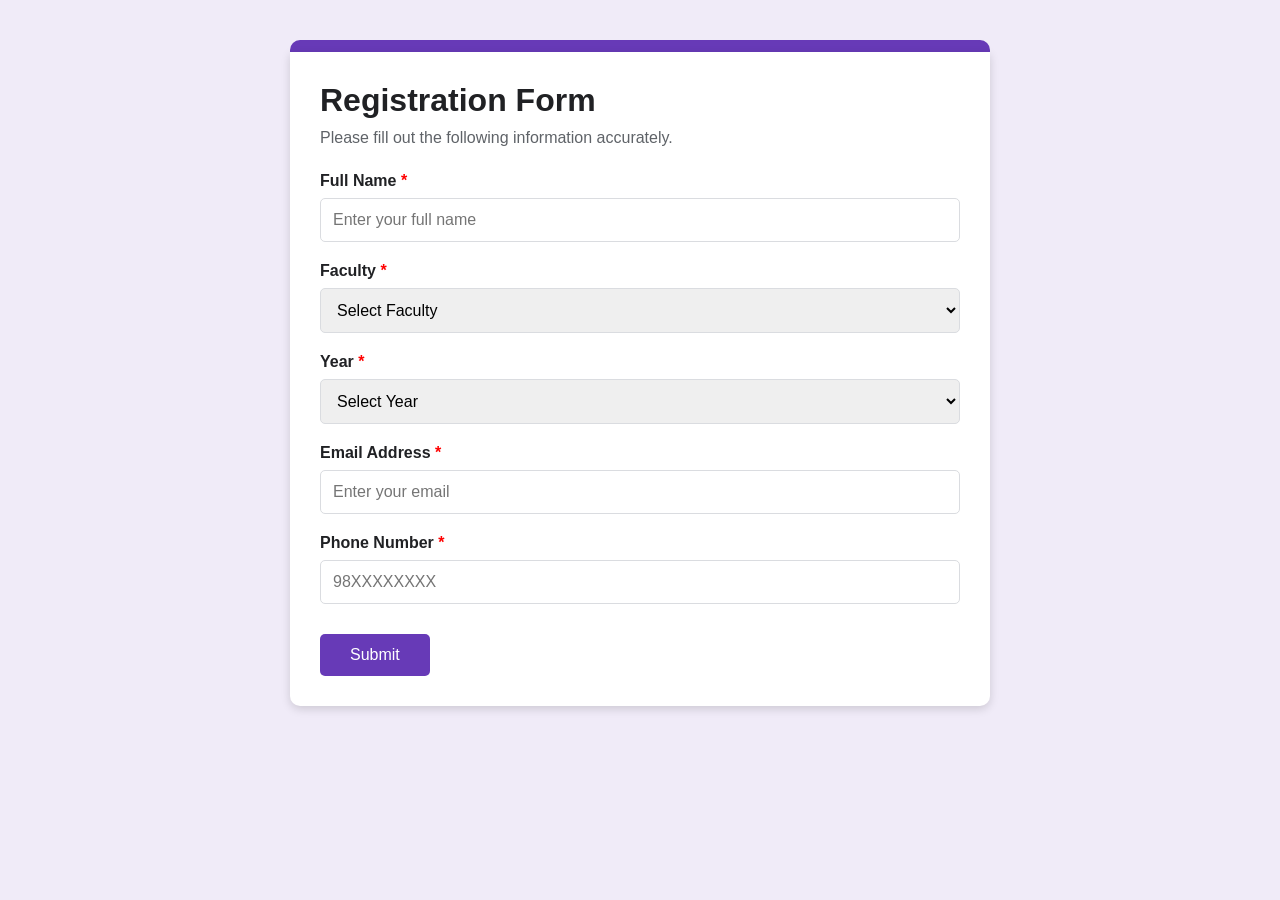
==== index.html @ 21b77987 "Update index.html" ====
<!DOCTYPE html>
<html lang="en">
<head>
    <meta charset="UTF-8">
    <meta name="viewport" content="width=device-width, initial-scale=1.0">
    <title>Registration Form</title>
    <link rel="stylesheet" href="style.css">
    
</head>
<body>

<div class="container">
    <div class="header"></div>

    <div class="form-card">
        <h1>Registration Form</h1>
        <p>Please fill out the following information accurately.</p>

      <form id="registrationForm">

            <label for="name">Full Name <span>*</span></label>
            <input type="text" id="name" name="fullname" placeholder="Enter your full name" required>
            <label for="faculty">Faculty <span>*</span></label>
            <select id="faculty" name="faculty" required>
                <option value="">Select Faculty</option>
                <option>Computer Engineering</option>
                <option>Civil Engineering</option>
                <option>Electronics & Communication Engineering</option>
                 <option>Mechanical Engineering</option>
                 <option>Automobile Engineering</option>
               
            </select>

            <label for="year">Year <span>*</span></label>
            <select id="year" name="year" required>
                <option value="">Select Year</option>
                <option>First Year</option>
                <option>Second Year</option>
                <option>Third Year</option>
                <option>Fourth Year</option>
                <option>Fifth Year</option>
            </select>

            <label for="email">Email Address <span>*</span></label>
            <input type="email" id="email" name="email" placeholder="Enter your email" required>

            <label for="phone">Phone Number <span>*</span></label>
            <input type="tel" id="phone" name="phone" placeholder="98XXXXXXXX" pattern="[0-9]{10}" required>

            <button type="submit">Submit</button>

        </form>
    </div>
</div>
<script src="submit.js"></script>
</body>
</html>
---- style.css ----
*{
    margin:0;
    padding:0;
    box-sizing:border-box;
    font-family:Arial, Helvetica, sans-serif;
}

body{
    background:#f0ebf8;
    display:flex;
    justify-content:center;
    padding:40px;
}

.container{
    width:100%;
    max-width:700px;
}

.header{
    height:12px;
    background:#673ab7;
    border-radius:10px 10px 0 0;
}

.form-card{
    background:#fff;
    padding:30px;
    border-radius:0 0 10px 10px;
    box-shadow:0 3px 10px rgba(0,0,0,0.15);
}

h1{
    color:#202124;
    margin-bottom:10px;
}

p{
    color:#5f6368;
    margin-bottom:25px;
}

label{
    display:block;
    margin-top:20px;
    margin-bottom:8px;
    font-weight:bold;
    color:#202124;
}

label span{
    color:red;
}

input,
select{
    width:100%;
    padding:12px;
    border:1px solid #dadce0;
    border-radius:5px;
    font-size:16px;
    outline:none;
}

input:focus,
select:focus{
    border:2px solid #673ab7;
}

button{
    margin-top:30px;
    background:#673ab7;
    color:white;
    border:none;
    padding:12px 30px;
    font-size:16px;
    border-radius:5px;
    cursor:pointer;
}

button:hover{
    background:#5e35b1;
}
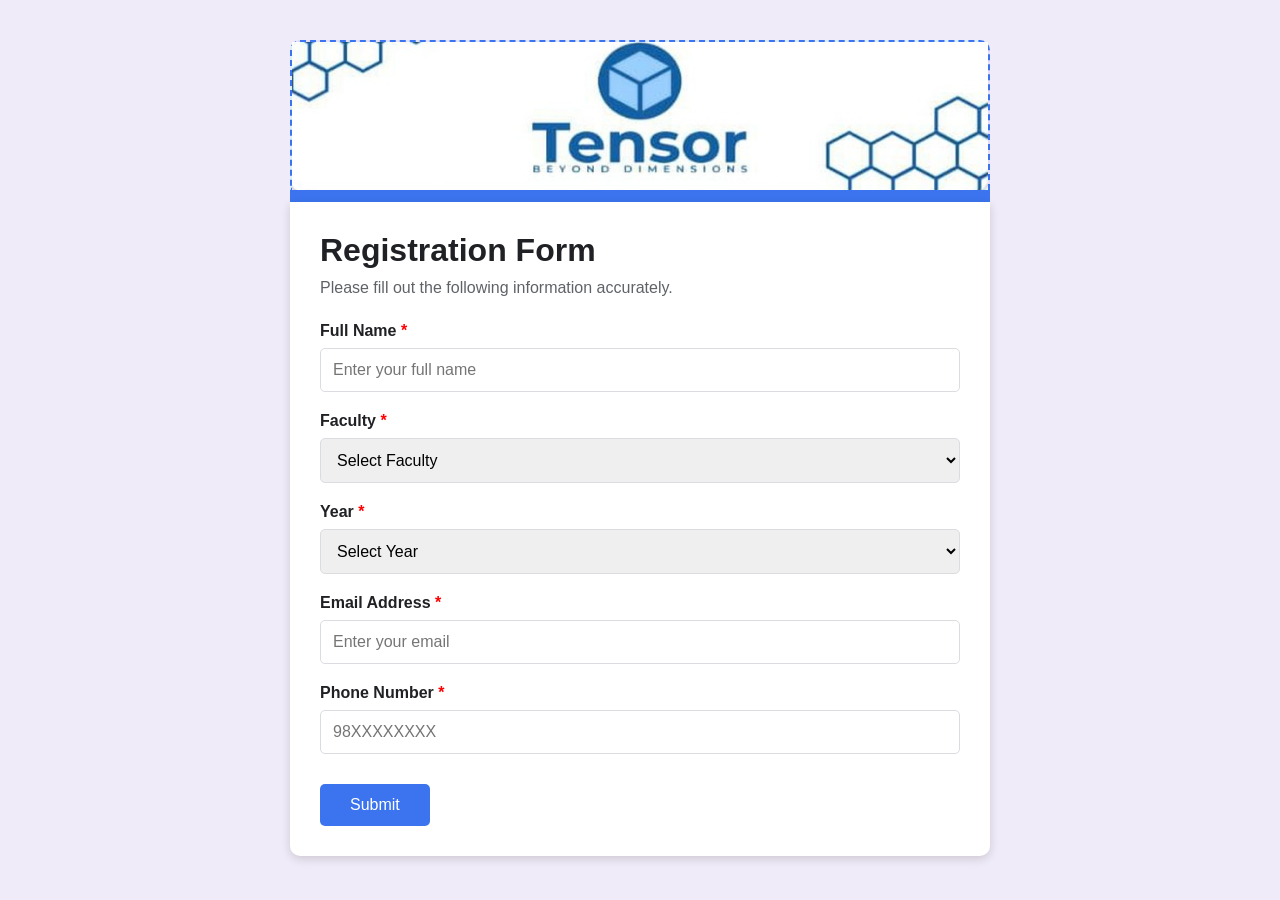
==== commit 14c2cb11: "added the banner" ====
--- a/index.html
+++ b/index.html
@@ -1,57 +1,61 @@
-<!DOCTYPE html>
-<html lang="en">
-<head>
-    <meta charset="UTF-8">
-    <meta name="viewport" content="width=device-width, initial-scale=1.0">
-    <title>Registration Form</title>
-    <link rel="stylesheet" href="style.css">
-    
-</head>
-<body>
-
-<div class="container">
-    <div class="header"></div>
-
-    <div class="form-card">
-        <h1>Registration Form</h1>
-        <p>Please fill out the following information accurately.</p>
-
-      <form id="registrationForm">
-
-            <label for="name">Full Name <span>*</span></label>
-            <input type="text" id="name" name="fullname" placeholder="Enter your full name" required>
-            <label for="faculty">Faculty <span>*</span></label>
-            <select id="faculty" name="faculty" required>
-                <option value="">Select Faculty</option>
-                <option>Computer Engineering</option>
-                <option>Civil Engineering</option>
-                <option>Electronics & Communication Engineering</option>
-                 <option>Mechanical Engineering</option>
-                 <option>Automobile Engineering</option>
-               
-            </select>
-
-            <label for="year">Year <span>*</span></label>
-            <select id="year" name="year" required>
-                <option value="">Select Year</option>
-                <option>First Year</option>
-                <option>Second Year</option>
-                <option>Third Year</option>
-                <option>Fourth Year</option>
-                <option>Fifth Year</option>
-            </select>
-
-            <label for="email">Email Address <span>*</span></label>
-            <input type="email" id="email" name="email" placeholder="Enter your email" required>
-
-            <label for="phone">Phone Number <span>*</span></label>
-            <input type="tel" id="phone" name="phone" placeholder="98XXXXXXXX" pattern="[0-9]{10}" required>
-
-            <button type="submit">Submit</button>
-
-        </form>
-    </div>
-</div>
-<script src="submit.js"></script>
-</body>
-</html>
+<!DOCTYPE html>
+<html lang="en">
+<head>
+    <meta charset="UTF-8">
+    <meta name="viewport" content="width=device-width, initial-scale=1.0">
+    <title>Registration Form</title>
+    <link rel="stylesheet" href="style.css">
+    
+</head>
+<body>
+
+<div class="container">
+    <div class="banner" aria-label="Banner area for an image">
+        <img src="banner.jpg" alt="banner image">
+    </div>
+
+    <div class="header"></div>
+
+    <div class="form-card">
+        <h1>Registration Form</h1>
+        <p>Please fill out the following information accurately.</p>
+
+      <form id="registrationForm">
+
+            <label for="name">Full Name <span>*</span></label>
+            <input type="text" id="name" name="fullname" placeholder="Enter your full name" required>
+            <label for="faculty">Faculty <span>*</span></label>
+            <select id="faculty" name="faculty" required>
+                <option value="">Select Faculty</option>
+                <option>Computer Engineering</option>
+                <option>Civil Engineering</option>
+                <option>Electronics & Communication Engineering</option>
+                <option>Mechanical Engineering</option>
+                <option>Automobile Engineering</option>
+               
+            </select>
+
+            <label for="year">Year <span>*</span></label>
+            <select id="year" name="year" required>
+                <option value="">Select Year</option>
+                <option>First Year</option>
+                <option>Second Year</option>
+                <option>Third Year</option>
+                <option>Fourth Year</option>
+                <option>Fifth Year</option>
+            </select>
+
+            <label for="email">Email Address <span>*</span></label>
+            <input type="email" id="email" name="email" placeholder="Enter your email" required>
+
+            <label for="phone">Phone Number <span>*</span></label>
+            <input type="tel" id="phone" name="phone" placeholder="98XXXXXXXX" pattern="[0-9]{10}" required>
+
+            <button type="submit">Submit</button>
+
+        </form>
+    </div>
+</div>
+<script src="submit.js"></script>
+</body>
+</html>
--- a/style.css
+++ b/style.css
@@ -17,13 +17,37 @@
     max-width:700px;
 }
 
+.banner{
+    width:100%;
+    height:150px;
+    display:flex;
+    align-items:center;
+    justify-content:center;
+    background:linear-gradient(135deg, #e6dbff, #d9f0ff);
+    border:2px dashed #3b74ee;
+    border-bottom:none;
+    border-radius:10px 10px 0 0;
+   
+    color:#3b74ee;
+    font-weight:bold;
+    letter-spacing:0.5px;
+}
+
+.banner img{
+    width:100%;
+    height:100%;
+    display:block;
+    object-fit:cover;
+}
+
 .header{
     height:12px;
-    background:#673ab7;
-    border-radius:10px 10px 0 0;
+    background:#3b74ee;
+    border-radius:0 0 0 0;
 }
 
 .form-card{
+    width:100%;
     background:#fff;
     padding:30px;
     border-radius:0 0 10px 10px;
@@ -64,12 +88,12 @@
 
 input:focus,
 select:focus{
-    border:2px solid #673ab7;
+    border:2px solid #3b74ee;
 }
 
 button{
     margin-top:30px;
-    background:#673ab7;
+    background:#3b74ee;
     color:white;
     border:none;
     padding:12px 30px;
@@ -79,5 +103,5 @@
 }
 
 button:hover{
-    background:#5e35b1;
+    background:#3b74ee;
 }
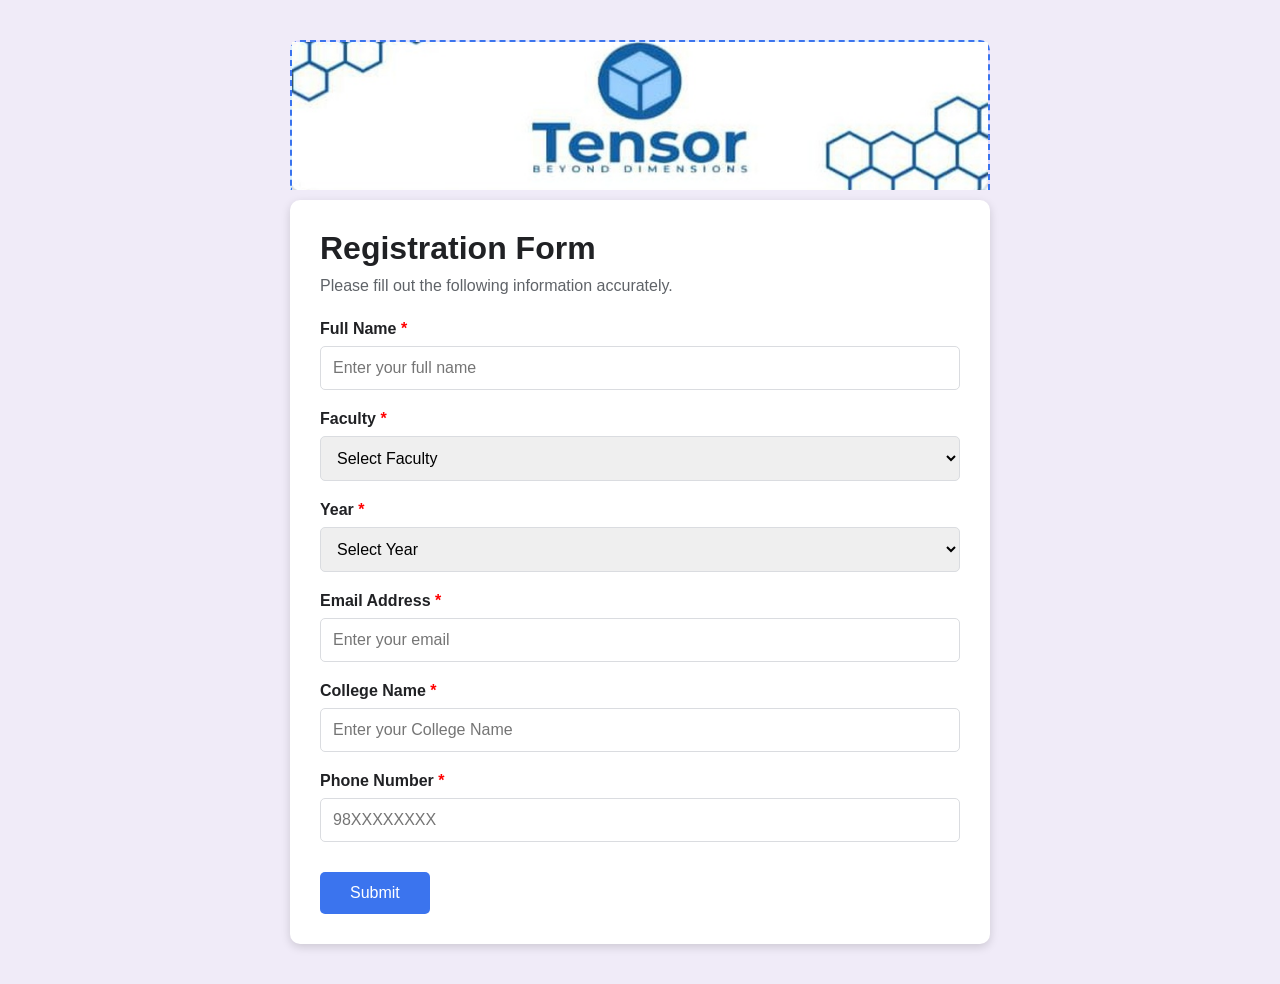
==== commit ff906c3f: "added question" ====
--- a/index.html
+++ b/index.html
@@ -48,6 +48,9 @@
             <label for="email">Email Address <span>*</span></label>
             <input type="email" id="email" name="email" placeholder="Enter your email" required>
 
+            <label for="College Name">College Name <span>*</span></label>
+            <input type="text" id="college" name="college" placeholder="Enter your College Name" required>
+
             <label for="phone">Phone Number <span>*</span></label>
             <input type="tel" id="phone" name="phone" placeholder="98XXXXXXXX" pattern="[0-9]{10}" required>
 
--- a/style.css
+++ b/style.css
@@ -39,10 +39,10 @@
     display:block;
     object-fit:cover;
 }
-
+#673ab7
 .header{
     height:12px;
-    background:#3b74ee;
+    background:transparent;
     border-radius:0 0 0 0;
 }
 
@@ -50,7 +50,8 @@
     width:100%;
     background:#fff;
     padding:30px;
-    border-radius:0 0 10px 10px;
+    margin-top:10px;
+    border-radius:10px;
     box-shadow:0 3px 10px rgba(0,0,0,0.15);
 }
 
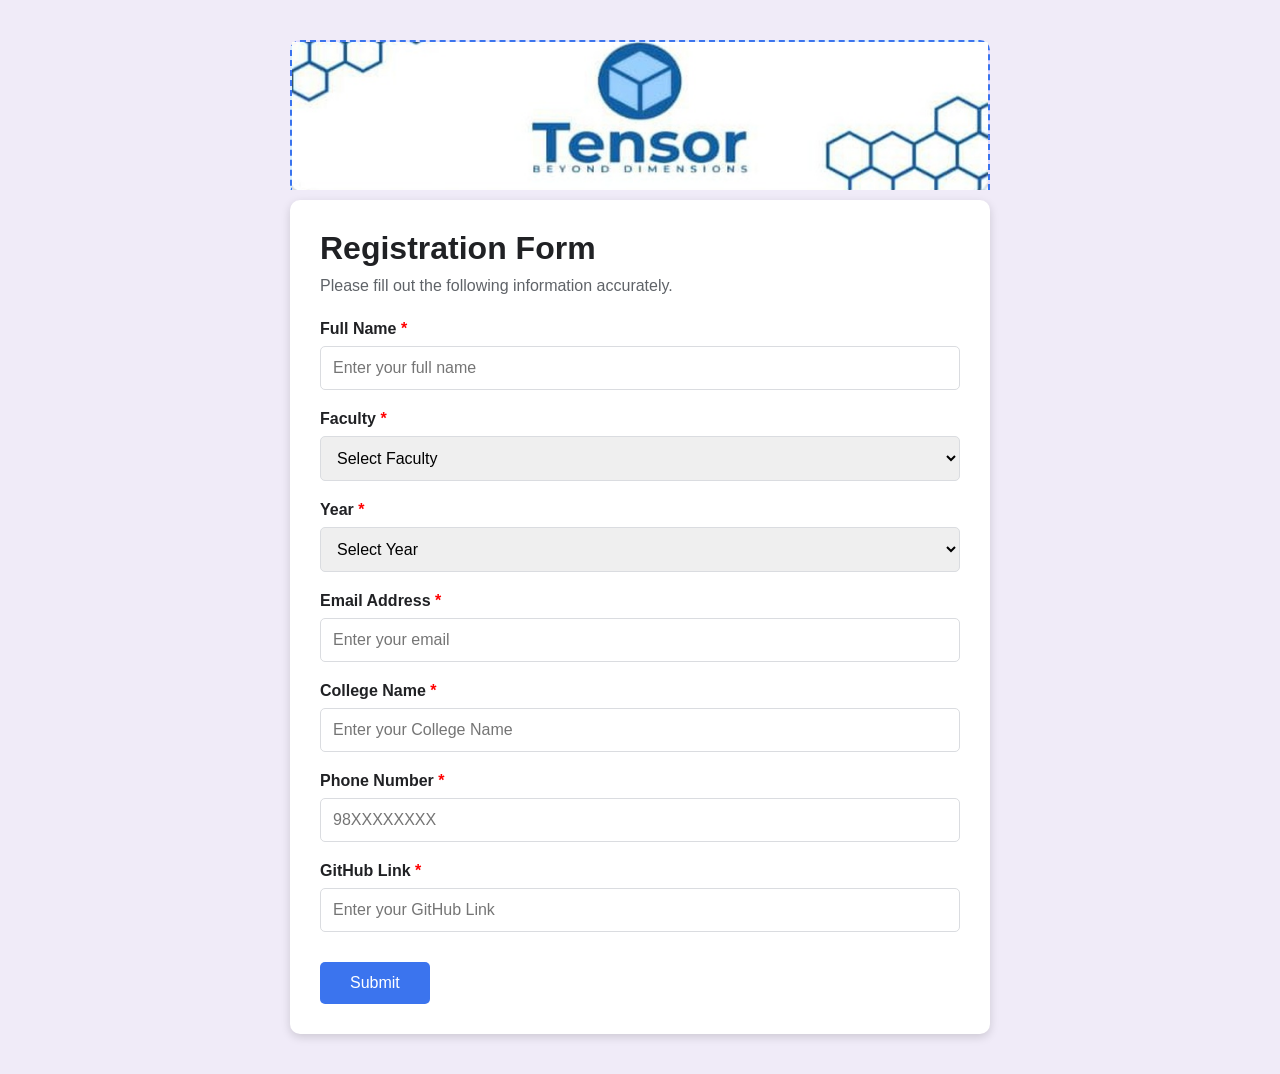
==== commit d71b845b: "changes" ====
--- a/index.html
+++ b/index.html
@@ -51,8 +51,12 @@
             <label for="College Name">College Name <span>*</span></label>
             <input type="text" id="college" name="college" placeholder="Enter your College Name" required>
 
+
             <label for="phone">Phone Number <span>*</span></label>
             <input type="tel" id="phone" name="phone" placeholder="98XXXXXXXX" pattern="[0-9]{10}" required>
+      
+             <label for="GitHub Link">GitHub Link <span>*</span></label>
+            <input type="text" id="GitHub" name="Link" placeholder="Enter your GitHub Link" required>
 
             <button type="submit">Submit</button>
 
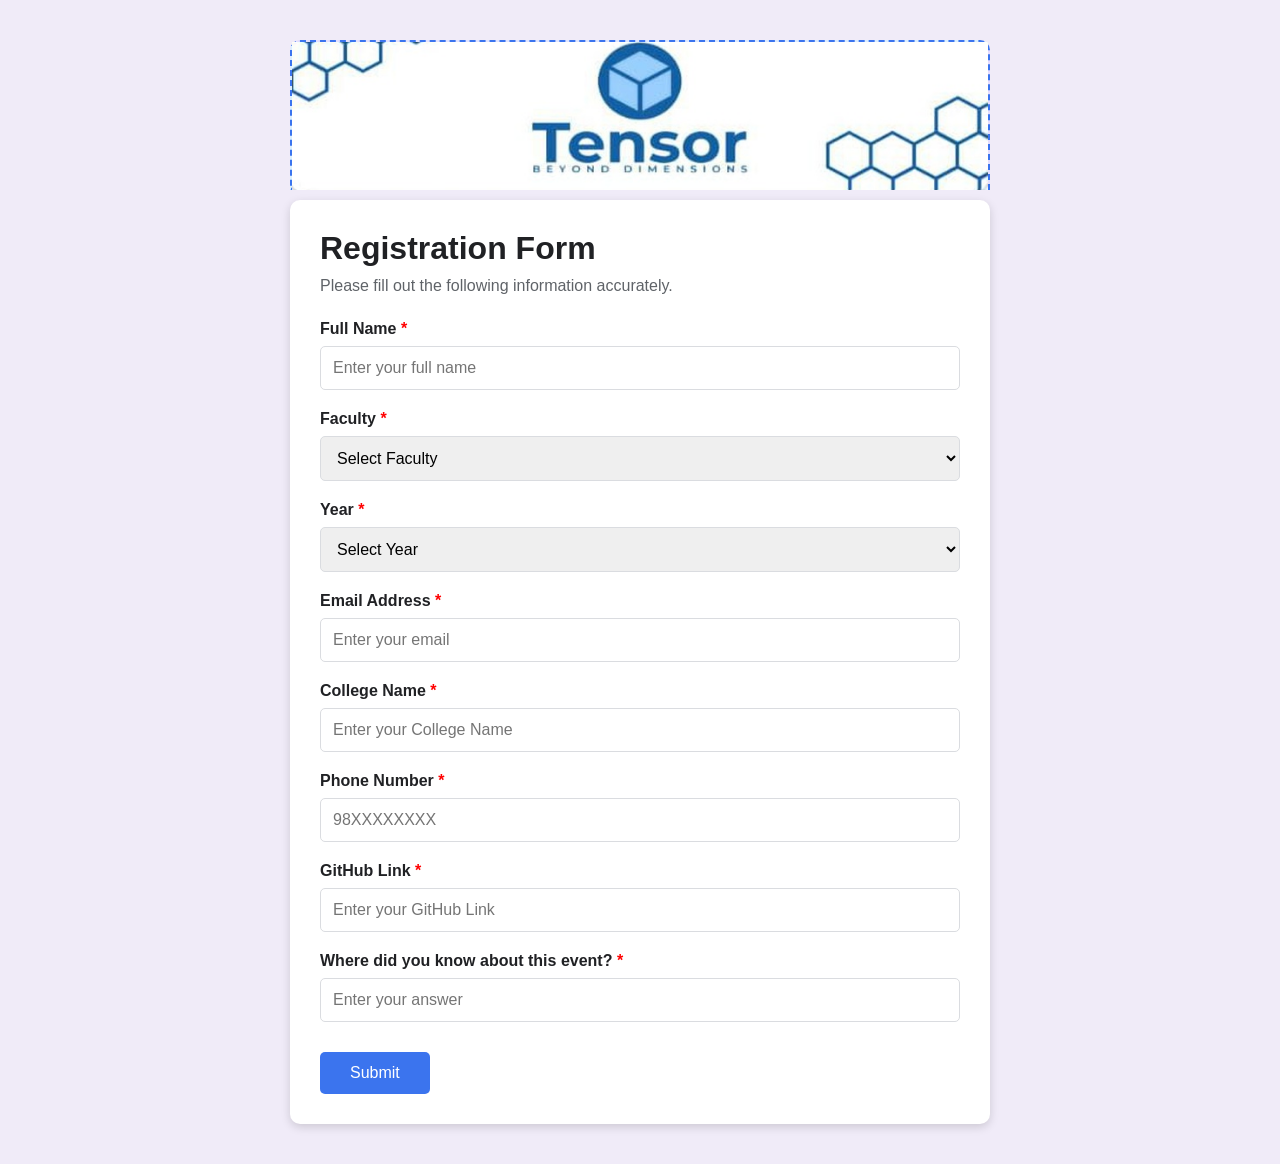
==== commit 7a14094a: "..." ====
--- a/index.html
+++ b/index.html
@@ -57,6 +57,9 @@
       
              <label for="GitHub Link">GitHub Link <span>*</span></label>
             <input type="text" id="GitHub" name="Link" placeholder="Enter your GitHub Link" required>
+            <label for="GitHub Link">Where did you know about this event? <span>*</span></label>
+            <input type="text" id="Where did you know about this event" name="?" placeholder="Enter your answer" required>
+
 
             <button type="submit">Submit</button>
 
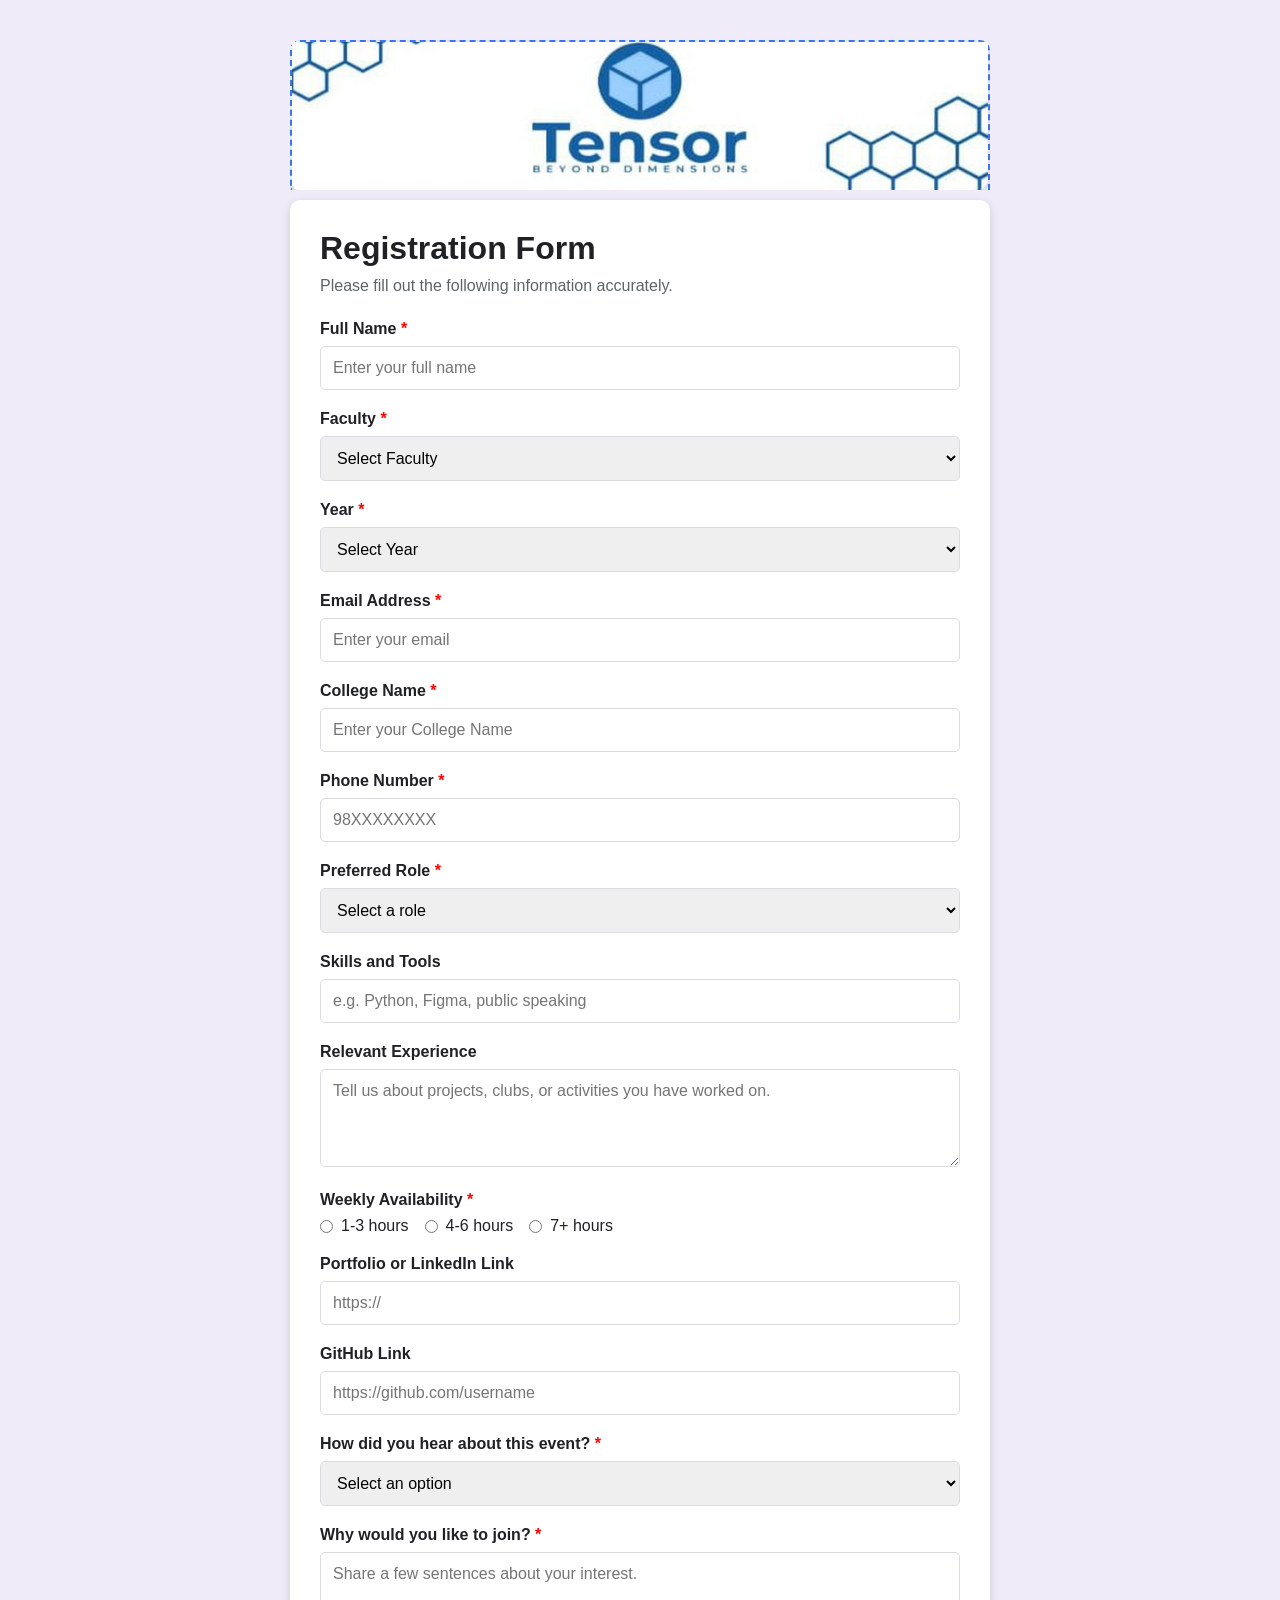
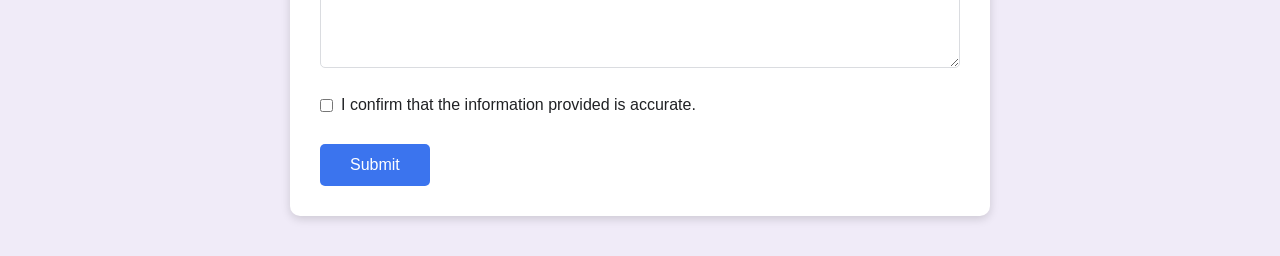
==== commit 4849d0be: "---" ====
--- a/index.html
+++ b/index.html
@@ -54,11 +54,50 @@
 
             <label for="phone">Phone Number <span>*</span></label>
             <input type="tel" id="phone" name="phone" placeholder="98XXXXXXXX" pattern="[0-9]{10}" required>
-      
-             <label for="GitHub Link">GitHub Link <span>*</span></label>
-            <input type="text" id="GitHub" name="Link" placeholder="Enter your GitHub Link" required>
-            <label for="GitHub Link">Where did you know about this event? <span>*</span></label>
-            <input type="text" id="Where did you know about this event" name="?" placeholder="Enter your answer" required>
+
+            <label for="role">Preferred Role <span>*</span></label>
+            <select id="role" name="preferredRole" required>
+                <option value="">Select a role</option>
+                <option>Technical Team</option>
+                <option>Design Team</option>
+                <option>Content and Social Media</option>
+                <option>Event Management</option>
+                <option>Public Relations</option>
+            </select>
+
+            <label for="skills">Skills and Tools</label>
+            <input type="text" id="skills" name="skills" placeholder="e.g. Python, Figma, public speaking">
+
+            <label for="experience">Relevant Experience</label>
+            <textarea id="experience" name="experience" rows="4" placeholder="Tell us about projects, clubs, or activities you have worked on."></textarea>
+
+            <label>Weekly Availability <span>*</span></label>
+            <div class="option-group">
+                <label class="option"><input type="radio" name="availability" value="1-3 hours" required> 1-3 hours</label>
+                <label class="option"><input type="radio" name="availability" value="4-6 hours"> 4-6 hours</label>
+                <label class="option"><input type="radio" name="availability" value="7+ hours"> 7+ hours</label>
+            </div>
+
+            <label for="portfolio">Portfolio or LinkedIn Link</label>
+            <input type="url" id="portfolio" name="portfolio" placeholder="https://">
+
+            <label for="github">GitHub Link</label>
+            <input type="url" id="github" name="github" placeholder="https://github.com/username">
+
+            <label for="source">How did you hear about this event? <span>*</span></label>
+            <select id="source" name="referralSource" required>
+                <option value="">Select an option</option>
+                <option>Social media</option>
+                <option>Friend or classmate</option>
+                <option>College announcement</option>
+                <option>Club member</option>
+                <option>Other</option>
+            </select>
+
+            <label for="motivation">Why would you like to join? <span>*</span></label>
+            <textarea id="motivation" name="motivation" rows="5" placeholder="Share a few sentences about your interest." required></textarea>
+
+            <label class="option consent"><input type="checkbox" name="consent" value="Yes" required> I confirm that the information provided is accurate.</label>
 
 
             <button type="submit">Submit</button>
--- a/style.css
+++ b/style.css
@@ -78,18 +78,44 @@
 }
 
 input,
-select{
+select,
+textarea{
     width:100%;
     padding:12px;
     border:1px solid #dadce0;
     border-radius:5px;
     font-size:16px;
+    font-family:inherit;
     outline:none;
 }
 
 input:focus,
-select:focus{
+select:focus,
+textarea:focus{
     border:2px solid #3b74ee;
+}
+
+.option-group{
+    display:flex;
+    gap:16px;
+    flex-wrap:wrap;
+}
+
+.option{
+    display:flex;
+    align-items:center;
+    gap:8px;
+    margin:0;
+    font-weight:normal;
+}
+
+.option input{
+    width:auto;
+    accent-color:#3b74ee;
+}
+
+.consent{
+    margin-top:24px;
 }
 
 button{
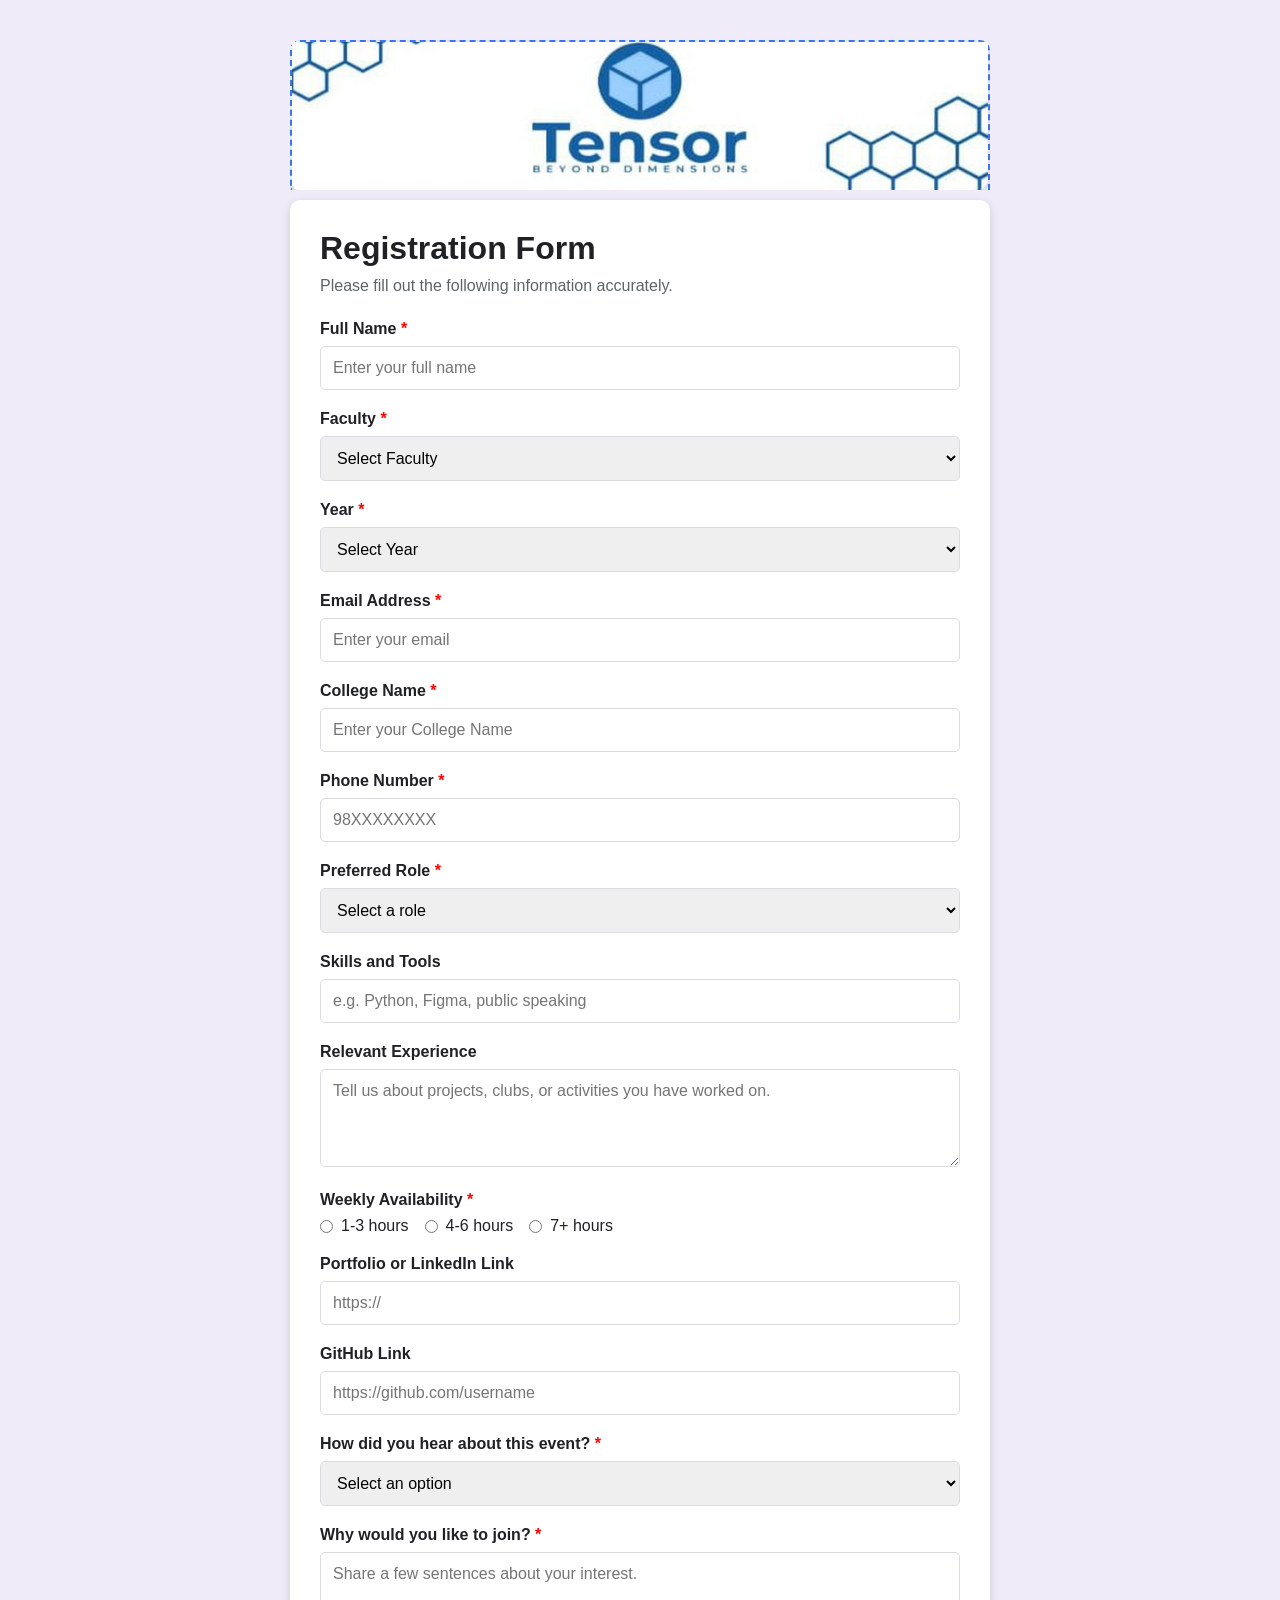
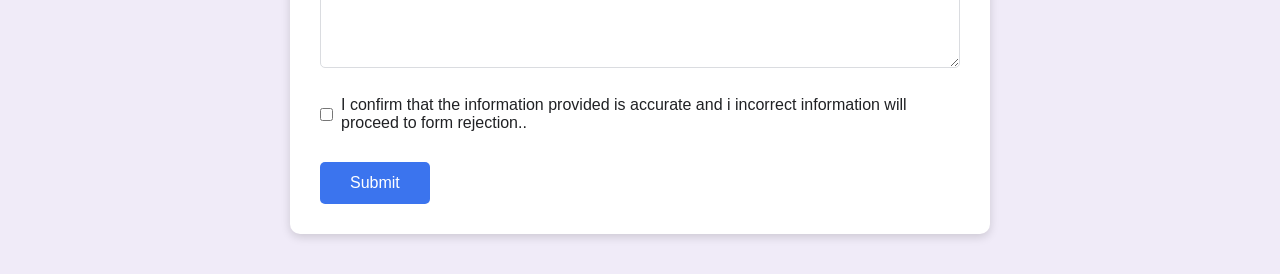
==== commit 9017578e: "-_-" ====
--- a/index.html
+++ b/index.html
@@ -97,7 +97,7 @@
             <label for="motivation">Why would you like to join? <span>*</span></label>
             <textarea id="motivation" name="motivation" rows="5" placeholder="Share a few sentences about your interest." required></textarea>
 
-            <label class="option consent"><input type="checkbox" name="consent" value="Yes" required> I confirm that the information provided is accurate.</label>
+            <label class="option consent"><input type="checkbox" name="consent" value="Yes" required> I confirm that the information provided is accurate and i incorrect information will proceed to form rejection..</label>
 
 
             <button type="submit">Submit</button>
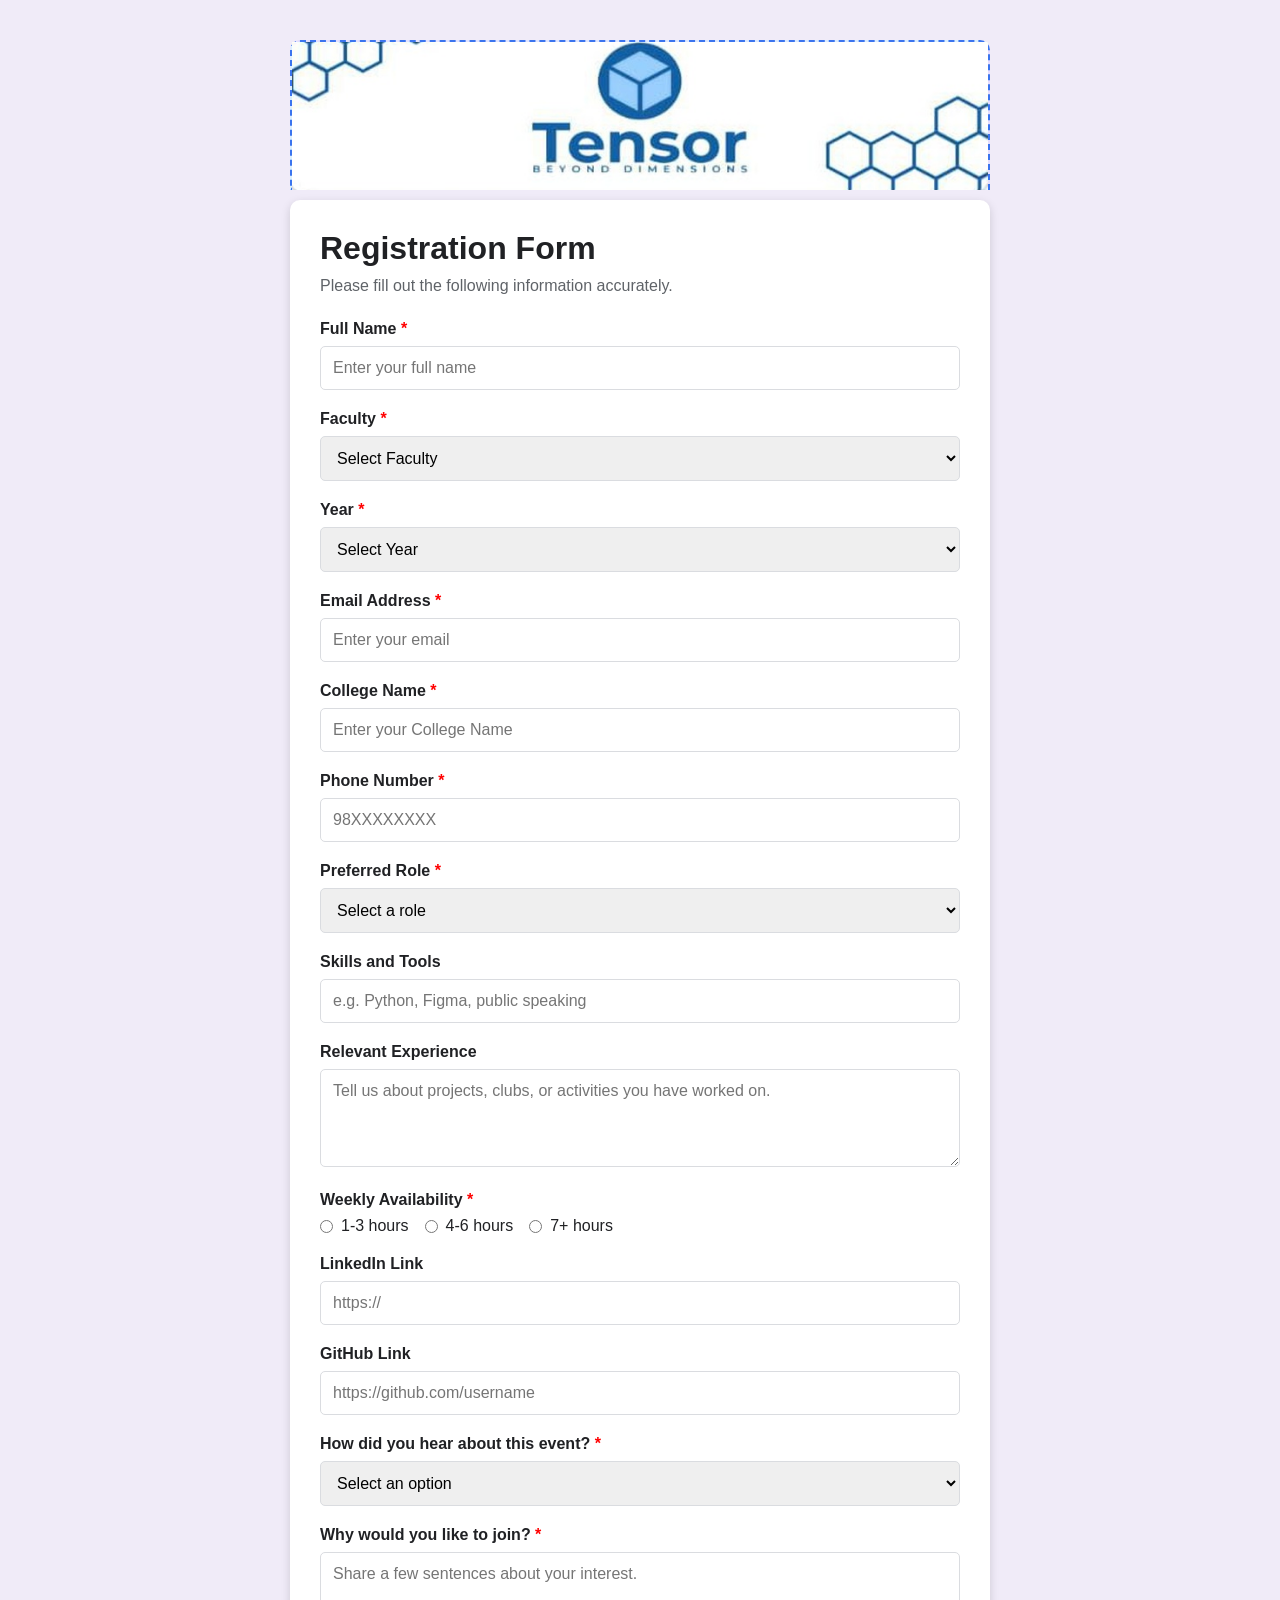
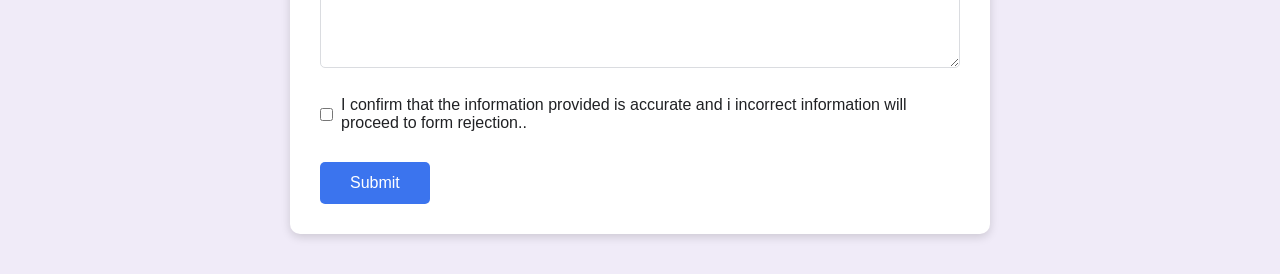
==== commit 70bdefbd: "-_-" ====
--- a/index.html
+++ b/index.html
@@ -78,7 +78,7 @@
                 <label class="option"><input type="radio" name="availability" value="7+ hours"> 7+ hours</label>
             </div>
 
-            <label for="portfolio">Portfolio or LinkedIn Link</label>
+            <label for="portfolio">  LinkedIn Link</label>
             <input type="url" id="portfolio" name="portfolio" placeholder="https://">
 
             <label for="github">GitHub Link</label>
